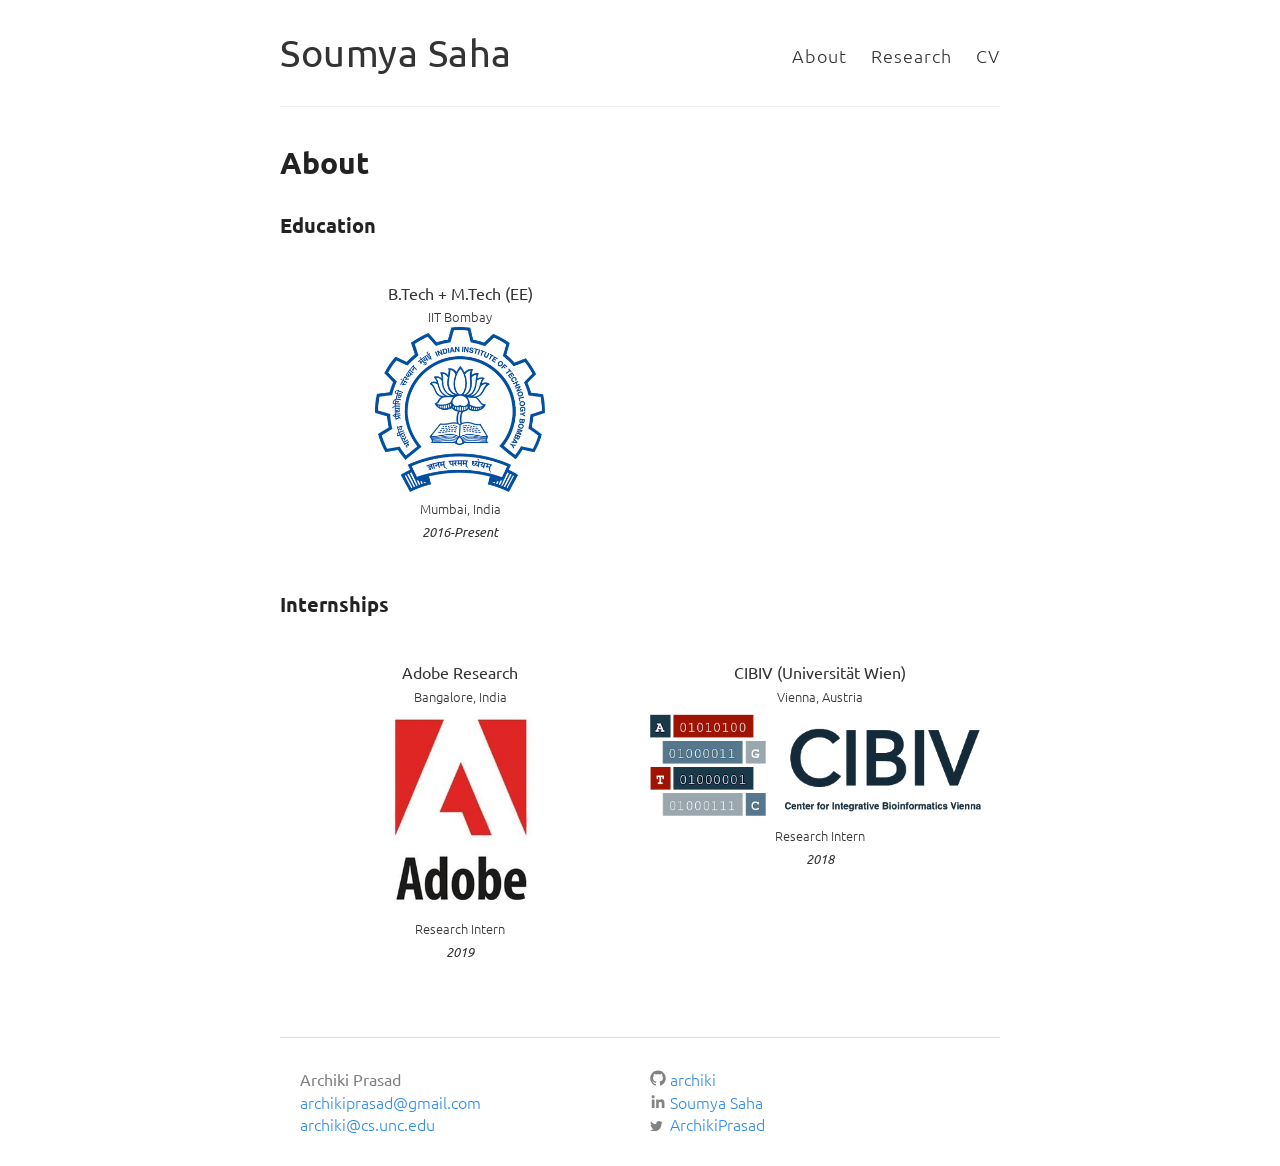
==== about/index.html @ 3ba74ed2 "skeleton upload" ====
<!DOCTYPE html>
<html>
  <head>
    <title>Soumya Saha</title>
    <base target="_blank">
        <meta charset="utf-8" />
    <meta content='text/html; charset=utf-8' http-equiv='Content-Type'>
    <meta http-equiv='X-UA-Compatible' content='IE=edge'>
    <meta name='viewport' content='width=device-width, initial-scale=1.0, maximum-scale=1.0'>

    
    <!-- <meta name="description" content="Electrical Engineering Dual-Degree Student, IIT Bombay">
    <meta property="og:description" content="Electrical Engineering Dual-Degree Student, IIT Bombay" /> -->
    
    <meta name="author" content="Archiki Prasad" />

    

    <!--[if lt IE 9]>
      <script src="http://html5shiv.googlecode.com/svn/trunk/html5.js"></script>
    <![endif]-->

    <link rel="stylesheet" type="text/css" href="/style.css" />
<!--     <link href="https://fonts.googleapis.com/css?family=Roboto+Slab:300,400,700" rel="stylesheet"> -->
    <link href="https://fonts.googleapis.com/css?family=Ubuntu:300,400,300italic,400italic|Raleway:500,100,300" rel="stylesheet">
    <link rel="alternate" type="application/rss+xml" title="Soumya Saha - Applied Scientist, Amazon AGI" href="/feed.xml" />
    <link rel="icon" type="image/png" href="/files/UNC.png">
    <!-- Created with Jekyll Now - http://github.com/barryclark/jekyll-now -->
  </head>

  <body>
    <div class="wrapper-masthead">
      <div class="container">
        <header class="masthead clearfix">
          
          <div class="site-info">
            <h1 class="site-name"><a href="/" target="_self">Soumya Saha</a></h1>
            <!-- <p class="site-description">Electrical Engineering Dual-Degree Student, IIT Bombay</p> -->
          </div>

          <nav>
            <a href="/about" target="_self">About</a>
            <a href="/research" target="_self">Research</a>
            <a href="/files/CV.pdf">CV</a>

          </nav>
        </header>
      </div>
    </div>


    <div id="main" role="main" class="container">
      <article class="post">
  <h1>About</h1>
  
</article>

<h3>Education</h3>
<div class="row">
  <div class="column">
    <p style="text-align:center;">
    <strong>B.Tech + M.Tech (EE)</strong>
    <br><small>IIT Bombay</small><br>
            <a href="https://www.ee.iitb.ac.in/" class="">
              <img height="50%" width="50%" src="/files/iitb.png" alt="...">
            </a>
            <br><small>Mumbai, India</small><br>
            <em><small>2016-Present</small></em>
          </p>
  </div>

    </div>

<h3>Internships</h3>
<div class="row">
  <div class="column">
    <p style="text-align:center;">
    <strong>Adobe Research</strong>
    <br><small>Bangalore, India</small><br>
            <a href="https://research.adobe.com/" class="">
              <img width="50%" height="50%" src="/files/adobe.jpg" alt="...">
            </a>
            <br><small>Research Intern</small><br>
            <em><small>2019</small></em>
          </p>
  </div>
  <div class="row">
  <div class="column">
    <p style="text-align:center;">
    <strong>CIBIV (Universität Wien)</strong>
    <br><small>Vienna, Austria</small><br>
            <a href="http://www.cibiv.at/" class="">
              <img src="/files/cibiv.png" alt="...">
            </a>
            <br><small>Research Intern</small><br>
            <em><small>2018</small></em>
          </p>
  </div>


    </div>


    <div class="wrapper-footer">
      <div class="container">
        <footer class="footer">
<!-- <div style="float:left;color:#808080">Archiki Prasad<br style="clear:both" /> </div> -->
<div class="row">
<div class="column"><a style="float:left;color:#808080"><span>Archiki Prasad</span></a>
<br style="clear:both" />
<a href="mailto:archikiprasad@gmail.com" style="float:left;font-weight:lighter;"><span>archikiprasad@gmail.com</span></a>
<br style="clear:both" />
<a href="mailto:archiki@cs.unc.edu" style="float:left;font-weight:lighter;"><span>archiki@cs.unc.edu</span></a>
</div>
<!-- <div class="row"> -->
<div class="column">
<a href="https://github.com/archiki" style="float:left;font-weight:lighter;"><span class="icon icon--github"><svg x="0px" y="0px" width="16px" height="16px" viewBox="0 0 16 16"><path fill="#828282" d="M7.999,0.431c-4.285,0-7.76,3.474-7.76,7.761 c0,3.428,2.223,6.337,5.307,7.363c0.388,0.071,0.53-0.168,0.53-0.374c0-0.184-0.007-0.672-0.01-1.32 c-2.159,0.469-2.614-1.04-2.614-1.04c-0.353-0.896-0.862-1.135-0.862-1.135c-0.705-0.481,0.053-0.472,0.053-0.472 c0.779,0.055,1.189,0.8,1.189,0.8c0.692,1.186,1.816,0.843,2.258,0.645c0.071-0.502,0.271-0.843,0.493-1.037 C4.86,11.425,3.049,10.76,3.049,7.786c0-0.847,0.302-1.54,0.799-2.082C3.768,5.507,3.501,4.718,3.924,3.65 c0,0,0.652-0.209,2.134,0.796C6.677,4.273,7.34,4.187,8,4.184c0.659,0.003,1.323,0.089,1.943,0.261 c1.482-1.004,2.132-0.796,2.132-0.796c0.423,1.068,0.157,1.857,0.077,2.054c0.497,0.542,0.798,1.235,0.798,2.082 c0,2.981-1.814,3.637-3.543,3.829c0.279,0.24,0.527,0.713,0.527,1.437c0,1.037-0.01,1.874-0.01,2.129 c0,0.208,0.14,0.449,0.534,0.373c3.081-1.028,5.302-3.935,5.302-7.362C15.76,3.906,12.285,0.431,7.999,0.431z"/></svg>
</span><span class="username">archiki</span></a>
<br style="clear:both" />
<a href="https://www.linkedin.com/in/archiki-prasad" style="float:left;font-weight:lighter;"><span class="icon icon--linkedin"><svg  x="0px" y="0px" width="16px" height="16px" viewBox="0 -20 512 512"><path fill="#828282" d="M150.65,100.682c0,27.992-22.508,50.683-50.273,50.683c-27.765,0-50.273-22.691-50.273-50.683
    C50.104,72.691,72.612,50,100.377,50C128.143,50,150.65,72.691,150.65,100.682z M143.294,187.333H58.277V462h85.017V187.333z
    M279.195,187.333h-81.541V462h81.541c0,0,0-101.877,0-144.181c0-38.624,17.779-61.615,51.807-61.615
    c31.268,0,46.289,22.071,46.289,61.615c0,39.545,0,144.181,0,144.181h84.605c0,0,0-100.344,0-173.915
    s-41.689-109.131-99.934-109.131s-82.768,45.369-82.768,45.369V187.333z"/></svg></span><span class="username">&nbsp;Soumya Saha</span></a>
<br style="clear:both" />
<a href="https://www.twitter.com/archikiprasad" style="float:left;font-weight:lighter;"><span class="icon icon--twitter"><svg x="0px" y="0px" width="16px" height="16px" viewBox="0 -6 20 20"><path fill="#828282" d="M15.969,3.058c-0.586,0.26-1.217,0.436-1.878,0.515c0.675-0.405,1.194-1.045,1.438-1.809c-0.632,0.375-1.332,0.647-2.076,0.793c-0.596-0.636-1.446-1.033-2.387-1.033c-1.806,0-3.27,1.464-3.27,3.27 c0,0.256,0.029,0.506,0.085,0.745C5.163,5.404,2.753,4.102,1.14,2.124C0.859,2.607,0.698,3.168,0.698,3.767 c0,1.134,0.577,2.135,1.455,2.722C1.616,6.472,1.112,6.325,0.671,6.08c0,0.014,0,0.027,0,0.041c0,1.584,1.127,2.906,2.623,3.206 C3.02,9.402,2.731,9.442,2.433,9.442c-0.211,0-0.416-0.021-0.615-0.059c0.416,1.299,1.624,2.245,3.055,2.271 c-1.119,0.877-2.529,1.4-4.061,1.4c-0.264,0-0.524-0.015-0.78-0.046c1.447,0.928,3.166,1.469,5.013,1.469 c6.015,0,9.304-4.983,9.304-9.304c0-0.142-0.003-0.283-0.009-0.423C14.976,4.29,15.531,3.714,15.969,3.058z"></path>
</svg></span><span class="username">&nbsp;ArchikiPrasad</span></a>

</div>
</div>


        </footer>
      </div>
    </div>

    

  </body>
</html>
---- style.css ----
/***************/
/* MEYER RESET */
/***************/
html, body, div, span, applet, object, iframe,
h1, h2, h3, h4, h5, h6, p, blockquote, pre,
a, abbr, acronym, address, big, cite, code,
del, dfn, em, img, ins, kbd, q, s, samp,
small, strike, strong, sub, sup, tt, var,
b, u, i, center,
dl, dt, dd, ol, ul, li,
fieldset, form, label, legend,
table, caption, tbody, tfoot, thead, tr, th, td,
article, aside, canvas, details, embed,
figure, figcaption, footer, header, hgroup,
menu, nav, output, ruby, section, summary,
time, mark, audio, video {
  margin: 0;
  padding: 0;
  border: 0;
  font-size: 100%;
  font: inherit;
  vertical-align: baseline;
}

article, aside, details, figcaption, figure,
footer, header, hgroup, menu, nav, section {
  display: block;
}

body {
  line-height: 1;
}

ol, ul {
  list-style: none;
}

blockquote, q {
  quotes: none;
}

blockquote:before, blockquote:after,
q:before, q:after {
  content: '';
  content: none;
}

table {
  border-collapse: collapse;
  border-spacing: 0;
}

*, *:before, *:after {
  -moz-box-sizing: border-box;
  -webkit-box-sizing: border-box;
  box-sizing: border-box;
}

/**************/
/* BASE RULES */
/**************/
html {
  font-size: 100%;
}
font-family: 'Ubuntu', serif;
@font-face {
	font-family: 'Ubuntu';
}

@font-face {
	font-family: 'Ubuntu';
}

body {
  background: #fff;
  font: 16px/1.4 'Ubuntu';
  font-weight: lighter;
  color: #333;
}

.container {
  margin: 0 auto;
  max-width: 740px;
  padding: 0 10px;
  width: 100%;
}



h1, h2, h3, h4, h5, h6 {
  font-family: 'Ubuntu';
  color: #222;
  font-weight: bold;
  line-height: 1.7;
  margin: 1em 0 15px;
  padding: 0;
}
@media screen and (max-width: 640px) {
  h1, h2, h3, h4, h5, h6 {
    line-height: 1.4;
  }
}

h1 {
  font-size: 30px;
}
h1 a {
  color: inherit;
}

h2 {
  font-size: 24px;
}

h3 {
  font-size: 20px;
}

h4 {
  font-size: 18px;
  color: #666;
}


p {
  margin: 15px 0;
}

a {
  color: #318CE7; 
  /*#007bff;*/
  text-decoration: none;
  font-weight: bolder;
  cursor: pointer;
}
a:hover, a:active {
  color: #0039a6;
  font-weight: bold;
  text-decoration: none; 
  /*#4183C4;*/
}

tt {
  font-family: "Lucida Console", "Menlo", "Monaco", "Courier",
               monospace;
}


ul, ol {
  margin: 15px 0;
  padding-left: 30px;
}

ul {
  list-style-type: disc;
}

ol {
  list-style-type: decimal;
}

ol ul, ul ol, ul ul, ol ol {
  margin: 0;
}

ul ul, ol ul {
  list-style-type: circle;
}

em, i {
  font-style: italic;
}

sc {
  font-variant-caps: small-caps;
}  

small {
  font-size: smaller;
}

strong {
  font-weight: bolder;
}

b {
  font-weight: bold;
}
.column {
  float: left;
  /*width:-webkit-calc(35% - (30px / 2));width:calc(35% - (30px / 2))*/
  width: 50%;
  padding: 10px;
}

/* On screens that are 992px wide or less, go from four columns to two columns */
/* On screens that are 600px wide or less, make the columns stack on top of each other instead of next to each other */
@media screen and (max-width: 600px) {
  .column {
    width: 100%;
    padding: 10px;
  }
}



/* Clear floats after the columns */
.row:after {
  content: "";
  display: table;
  clear: both;
}

img {
  max-width: 100%;
}

.gmnoprint img {
  max-width: none;
}

.date {
  font-style: italic;
  color: #666;
}

::-moz-selection {
  color: #000;
  background: #eee;
}

::selection {
  color: #000;
  background: #eee;
}

.clearfix:before,
.clearfix:after {
  content: " ";
  display: table;
}

.clearfix:after {
  clear: both;
}

/*********************/
/* LAYOUT / SECTIONS */
/*********************/
.wrapper-masthead {
  margin-bottom: 30px;
}

.masthead {
  padding: 20px 0;
  border-bottom: 1px solid #eee;
}
@media screen and (max-width: 640px) {
  .masthead {
    text-align: center;
  }
}

.site-avatar {
  float: left;
  width: 70px;
  height: 70px;
  margin-right: 15px;
}
@media screen and (max-width: 640px) {
  .site-avatar {
    float: none;
    display: block;
    margin: 0 auto;
  }
}
.site-avatar img {
  border-radius: 5px;
}

.site-info {
  float: left;
}
@media screen and (max-width: 640px) {
  .site-info {
    float: none;
    display: block;
    margin: 0 auto;
  }
}

.site-name {
  margin: 0;
  color: #333;
  cursor: pointer;
  font-family: 'Ubuntu';
  font-weight: 300;
  font-size: 38px;
  letter-spacing: 0.5px;
}

.site-description {
  margin: -5px 0 0 0;
  color: #666;
  font-size: 16px;
}
@media screen and (max-width: 640px) {
  .site-description {
    margin: 3px 0;
  }
}

nav {
  float: right;
  margin-top: 23px;
  font-family: 'Ubuntu';
  font-size: 18px;
}
@media screen and (max-width: 640px) {
  nav {
    float: none;
    margin-top: 9px;
    display: block;
    font-size: 16px;
  }
}
nav a {
  margin-left: 20px;
  color: #333;
  text-align: right;
  font-weight: 300;
  letter-spacing: 1px;
}
@media screen and (max-width: 640px) {
  nav a {
    margin: 0 10px;
    color: #318CE7;
  }
}

.posts > .post {
  padding-bottom: 2em;
  border-bottom: 1px solid #eee;
}

.posts > .post:last-child {
  padding-bottom: 1em;
  border-bottom: none;
}

.post blockquote {
  margin: 1.8em .8em;
  border-left: 2px solid #666;
  padding: 0.1em 1em;
  color: #666;
  font-size: 22px;
  font-style: italic;
}
.post .comments {
  margin-top: 10px;
}
.post .read-more {
  text-transform: uppercase;
  font-size: 15px;
}

.wrapper-footer {
  margin-top: 50px;
  border-top: 1px solid #ddd;
  background-color: #fff;
}

footer {
  padding: 20px 0;
  text-align: center;
  font-weight: lighter;
}

.highlight {
  background-color: #efefef;
  padding: 7px 7px 7px 10px;
  border: 1px solid #ddd;
  -moz-box-shadow: 3px 3px rgba(0, 0, 0, 0.1);
  -webkit-box-shadow: 3px 3px rgba(0, 0, 0, 0.1);
  box-shadow: 3px 3px rgba(0, 0, 0, 0.1);
  margin: 20px 0 20px 0;
  overflow: scroll;
}

.button {
  background-color: #318CE7; /* Green */
  border: none;
  color: white;
  padding: 3px 12px;
  text-align: center;
  text-decoration: none;
  display: inline-block;
  font-size: 14px;
  margin: 1px 1px;
  border-radius: 8px;
  transition-duration: 0.4s;
  cursor: pointer;
}

.button1 {
  background-color: maroon; 
  color: white; 
  border: 2px solid #318CE7;
}

.button1:hover {
  background-color: maroon;
  color: white;
  font-weight:bolder;
}

.button2 {
  background-color: #c9620c; 
  color: white; 
  cursor: auto;
  border: 4px solid #c9620c;
}


code {
  font-family: 'Bitstream Vera Sans Mono','Courier', monospace;
}

.highlight .c {
  color: #586E75;
}

/* Comment */
.highlight .err {
  color: #93A1A1;
}

/* Error */
.highlight .g {
  color: #93A1A1;
}

/* Generic */
.highlight .k {
  color: #859900;
}

/* Keyword */
.highlight .l {
  color: #93A1A1;
}

/* Literal */
.highlight .n {
  color: #93A1A1;
}

/* Name */
.highlight .o {
  color: #859900;
}

/* Operator */
.highlight .x {
  color: #CB4B16;
}

/* Other */
.highlight .p {
  color: #93A1A1;
}

/* Punctuation */
.highlight .cm {
  color: #586E75;
}

/* Comment.Multiline */
.highlight .cp {
  color: #859900;
}

/* Comment.Preproc */
.highlight .c1 {
  color: #586E75;
}

/* Comment.Single */
.highlight .cs {
  color: #859900;
}

/* Comment.Special */
.highlight .gd {
  color: #2AA198;
}

/* Generic.Deleted */
.highlight .ge {
  color: #93A1A1;
  font-style: italic;
}

/* Generic.Emph */
.highlight .gr {
  color: #DC322F;
}

/* Generic.Error */
.highlight .gh {
  color: #CB4B16;
}

/* Generic.Heading */
.highlight .gi {
  color: #859900;
}

/* Generic.Inserted */
.highlight .go {
  color: #93A1A1;
}

/* Generic.Output */
.highlight .gp {
  color: #93A1A1;
}

/* Generic.Prompt */
.highlight .gs {
  color: #93A1A1;
  font-weight: bold;
}

/* Generic.Strong */
.highlight .gu {
  color: #CB4B16;
}

/* Generic.Subheading */
.highlight .gt {
  color: #93A1A1;
}

/* Generic.Traceback */
.highlight .kc {
  color: #CB4B16;
}

/* Keyword.Constant */
.highlight .kd {
  color: #268BD2;
}

/* Keyword.Declaration */
.highlight .kn {
  color: #859900;
}

/* Keyword.Namespace */
.highlight .kp {
  color: #859900;
}

/* Keyword.Pseudo */
.highlight .kr {
  color: #268BD2;
}

/* Keyword.Reserved */
.highlight .kt {
  color: #DC322F;
}

/* Keyword.Type */
.highlight .ld {
  color: #93A1A1;
}

/* Literal.Date */
.highlight .m {
  color: #2AA198;
}

/* Literal.Number */
.highlight .s {
  color: #2AA198;
}

/* Literal.String */
.highlight .na {
  color: #93A1A1;
}

/* Name.Attribute */
.highlight .nb {
  color: #B58900;
}

/* Name.Builtin */
.highlight .nc {
  color: #268BD2;
}

/* Name.Class */
.highlight .no {
  color: #CB4B16;
}

/* Name.Constant */
.highlight .nd {
  color: #268BD2;
}

/* Name.Decorator */
.highlight .ni {
  color: #CB4B16;
}

/* Name.Entity */
.highlight .ne {
  color: #CB4B16;
}

/* Name.Exception */
.highlight .nf {
  color: #268BD2;
}

/* Name.Function */
.highlight .nl {
  color: #93A1A1;
}

/* Name.Label */
.highlight .nn {
  color: #93A1A1;
}

/* Name.Namespace */
.highlight .nx {
  color: #555;
}

/* Name.Other */
.highlight .py {
  color: #93A1A1;
}

/* Name.Property */
.highlight .nt {
  color: #268BD2;
}

/* Name.Tag */
.highlight .nv {
  color: #268BD2;
}

/* Name.Variable */
.highlight .ow {
  color: #859900;
}

/* Operator.Word */
.highlight .w {
  color: #93A1A1;
}

/* Text.Whitespace */
.highlight .mf {
  color: #2AA198;
}

/* Literal.Number.Float */
.highlight .mh {
  color: #2AA198;
}

/* Literal.Number.Hex */
.highlight .mi {
  color: #2AA198;
}

/* Literal.Number.Integer */
.highlight .mo {
  color: #2AA198;
}

/* Literal.Number.Oct */
.highlight .sb {
  color: #586E75;
}

/* Literal.String.Backtick */
.highlight .sc {
  color: #2AA198;
}

/* Literal.String.Char */
.highlight .sd {
  color: #93A1A1;
}

/* Literal.String.Doc */
.highlight .s2 {
  color: #2AA198;
}

/* Literal.String.Double */
.highlight .se {
  color: #CB4B16;
}

/* Literal.String.Escape */
.highlight .sh {
  color: #93A1A1;
}

/* Literal.String.Heredoc */
.highlight .si {
  color: #2AA198;
}

/* Literal.String.Interpol */
.highlight .sx {
  color: #2AA198;
}

/* Literal.String.Other */
.highlight .sr {
  color: #DC322F;
}

/* Literal.String.Regex */
.highlight .s1 {
  color: #2AA198;
}

/* Literal.String.Single */
.highlight .ss {
  color: #2AA198;
}

/* Literal.String.Symbol */
.highlight .bp {
  color: #268BD2;
}

/* Name.Builtin.Pseudo */
.highlight .vc {
  color: #268BD2;
}

/* Name.Variable.Class */
.highlight .vg {
  color: #268BD2;
}

/* Name.Variable.Global */
.highlight .vi {
  color: #268BD2;
}

/* Name.Variable.Instance */
.highlight .il {
  color: #2AA198;
}

/* Literal.Number.Integer.Long */
.svg-icon {
  width: 40px;
  height: 40px;
  display: inline-block;
}
.svg-icon.dribbble {
  background-image: url([data-uri]);
}
.svg-icon.email {
  background-image: url([data-uri]);
}
.svg-icon.facebook {
  background-image: url([data-uri]);
}
.svg-icon.flickr {
  background-image: url([data-uri]);
}
.svg-icon.github {
  background-image: url([data-uri]);
}
.svg-icon.instagram {
  background-image: url([data-uri]);
}
.svg-icon.linkedin {
  background-image: url([data-uri]);
}
.svg-icon.pinterest {
  background-image: url([data-uri]);
}
.svg-icon.rss {
  background-image: url([data-uri]);
}
.svg-icon.stackoverflow {
  background-image: url([data-uri]);
}
.svg-icon.twitter {
  background-image: url([data-uri]);
}
.svg-icon.youtube {
  background-image: url([data-uri]);
}
.svg-icon.googleplus {
  background-image: url([data-uri]);
}
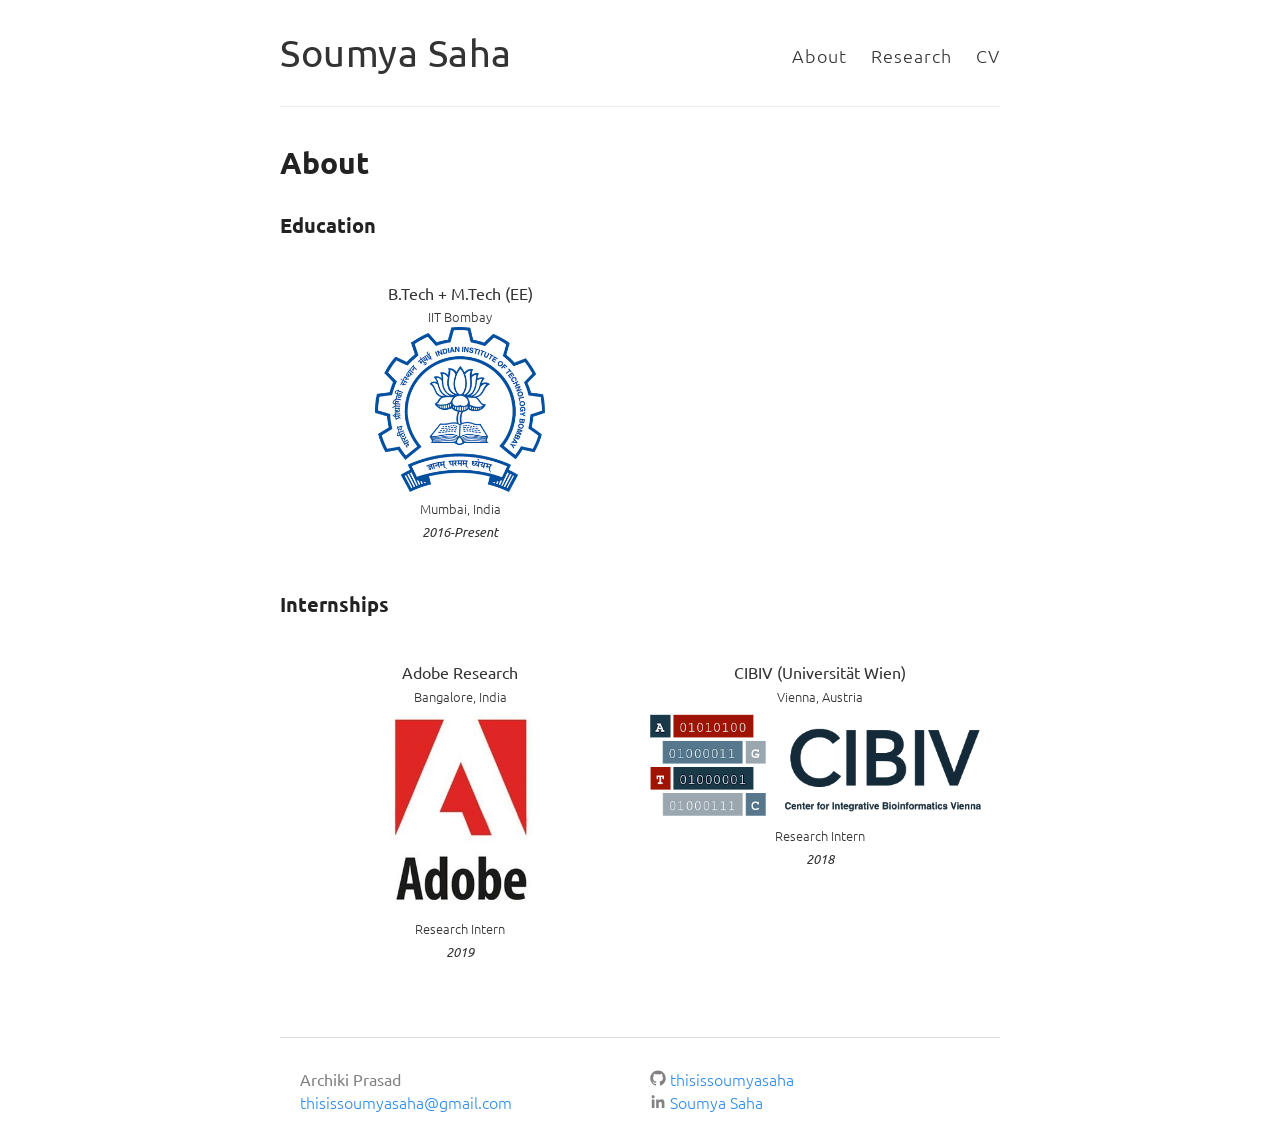
==== commit f4dfceb9: "some changes" ====
--- a/about/index.html
+++ b/about/index.html
@@ -12,7 +12,7 @@
     <!-- <meta name="description" content="Electrical Engineering Dual-Degree Student, IIT Bombay">
     <meta property="og:description" content="Electrical Engineering Dual-Degree Student, IIT Bombay" /> -->
     
-    <meta name="author" content="Archiki Prasad" />
+    <meta name="author" content="Soumya Saha" />
 
     
 
@@ -108,23 +108,20 @@
 <div class="row">
 <div class="column"><a style="float:left;color:#808080"><span>Archiki Prasad</span></a>
 <br style="clear:both" />
-<a href="mailto:archikiprasad@gmail.com" style="float:left;font-weight:lighter;"><span>archikiprasad@gmail.com</span></a>
-<br style="clear:both" />
-<a href="mailto:archiki@cs.unc.edu" style="float:left;font-weight:lighter;"><span>archiki@cs.unc.edu</span></a>
+<a href="mailto:thisissoumyasaha@gmail.com" style="float:left;font-weight:lighter;"><span>thisissoumyasaha@gmail.com</span></a>
+
 </div>
 <!-- <div class="row"> -->
 <div class="column">
-<a href="https://github.com/archiki" style="float:left;font-weight:lighter;"><span class="icon icon--github"><svg x="0px" y="0px" width="16px" height="16px" viewBox="0 0 16 16"><path fill="#828282" d="M7.999,0.431c-4.285,0-7.76,3.474-7.76,7.761 c0,3.428,2.223,6.337,5.307,7.363c0.388,0.071,0.53-0.168,0.53-0.374c0-0.184-0.007-0.672-0.01-1.32 c-2.159,0.469-2.614-1.04-2.614-1.04c-0.353-0.896-0.862-1.135-0.862-1.135c-0.705-0.481,0.053-0.472,0.053-0.472 c0.779,0.055,1.189,0.8,1.189,0.8c0.692,1.186,1.816,0.843,2.258,0.645c0.071-0.502,0.271-0.843,0.493-1.037 C4.86,11.425,3.049,10.76,3.049,7.786c0-0.847,0.302-1.54,0.799-2.082C3.768,5.507,3.501,4.718,3.924,3.65 c0,0,0.652-0.209,2.134,0.796C6.677,4.273,7.34,4.187,8,4.184c0.659,0.003,1.323,0.089,1.943,0.261 c1.482-1.004,2.132-0.796,2.132-0.796c0.423,1.068,0.157,1.857,0.077,2.054c0.497,0.542,0.798,1.235,0.798,2.082 c0,2.981-1.814,3.637-3.543,3.829c0.279,0.24,0.527,0.713,0.527,1.437c0,1.037-0.01,1.874-0.01,2.129 c0,0.208,0.14,0.449,0.534,0.373c3.081-1.028,5.302-3.935,5.302-7.362C15.76,3.906,12.285,0.431,7.999,0.431z"/></svg>
-</span><span class="username">archiki</span></a>
-<br style="clear:both" />
-<a href="https://www.linkedin.com/in/archiki-prasad" style="float:left;font-weight:lighter;"><span class="icon icon--linkedin"><svg  x="0px" y="0px" width="16px" height="16px" viewBox="0 -20 512 512"><path fill="#828282" d="M150.65,100.682c0,27.992-22.508,50.683-50.273,50.683c-27.765,0-50.273-22.691-50.273-50.683
-    C50.104,72.691,72.612,50,100.377,50C128.143,50,150.65,72.691,150.65,100.682z M143.294,187.333H58.277V462h85.017V187.333z
-    M279.195,187.333h-81.541V462h81.541c0,0,0-101.877,0-144.181c0-38.624,17.779-61.615,51.807-61.615
-    c31.268,0,46.289,22.071,46.289,61.615c0,39.545,0,144.181,0,144.181h84.605c0,0,0-100.344,0-173.915
-    s-41.689-109.131-99.934-109.131s-82.768,45.369-82.768,45.369V187.333z"/></svg></span><span class="username">&nbsp;Soumya Saha</span></a>
-<br style="clear:both" />
-<a href="https://www.twitter.com/archikiprasad" style="float:left;font-weight:lighter;"><span class="icon icon--twitter"><svg x="0px" y="0px" width="16px" height="16px" viewBox="0 -6 20 20"><path fill="#828282" d="M15.969,3.058c-0.586,0.26-1.217,0.436-1.878,0.515c0.675-0.405,1.194-1.045,1.438-1.809c-0.632,0.375-1.332,0.647-2.076,0.793c-0.596-0.636-1.446-1.033-2.387-1.033c-1.806,0-3.27,1.464-3.27,3.27 c0,0.256,0.029,0.506,0.085,0.745C5.163,5.404,2.753,4.102,1.14,2.124C0.859,2.607,0.698,3.168,0.698,3.767 c0,1.134,0.577,2.135,1.455,2.722C1.616,6.472,1.112,6.325,0.671,6.08c0,0.014,0,0.027,0,0.041c0,1.584,1.127,2.906,2.623,3.206 C3.02,9.402,2.731,9.442,2.433,9.442c-0.211,0-0.416-0.021-0.615-0.059c0.416,1.299,1.624,2.245,3.055,2.271 c-1.119,0.877-2.529,1.4-4.061,1.4c-0.264,0-0.524-0.015-0.78-0.046c1.447,0.928,3.166,1.469,5.013,1.469 c6.015,0,9.304-4.983,9.304-9.304c0-0.142-0.003-0.283-0.009-0.423C14.976,4.29,15.531,3.714,15.969,3.058z"></path>
-</svg></span><span class="username">&nbsp;ArchikiPrasad</span></a>
+  <a href="https://github.com/thisissoumyasaha" style="float:left;font-weight:lighter;"><span class="icon icon--github"><svg x="0px" y="0px" width="16px" height="16px" viewBox="0 0 16 16"><path fill="#828282" d="M7.999,0.431c-4.285,0-7.76,3.474-7.76,7.761 c0,3.428,2.223,6.337,5.307,7.363c0.388,0.071,0.53-0.168,0.53-0.374c0-0.184-0.007-0.672-0.01-1.32 c-2.159,0.469-2.614-1.04-2.614-1.04c-0.353-0.896-0.862-1.135-0.862-1.135c-0.705-0.481,0.053-0.472,0.053-0.472 c0.779,0.055,1.189,0.8,1.189,0.8c0.692,1.186,1.816,0.843,2.258,0.645c0.071-0.502,0.271-0.843,0.493-1.037 C4.86,11.425,3.049,10.76,3.049,7.786c0-0.847,0.302-1.54,0.799-2.082C3.768,5.507,3.501,4.718,3.924,3.65 c0,0,0.652-0.209,2.134,0.796C6.677,4.273,7.34,4.187,8,4.184c0.659,0.003,1.323,0.089,1.943,0.261 c1.482-1.004,2.132-0.796,2.132-0.796c0.423,1.068,0.157,1.857,0.077,2.054c0.497,0.542,0.798,1.235,0.798,2.082 c0,2.981-1.814,3.637-3.543,3.829c0.279,0.24,0.527,0.713,0.527,1.437c0,1.037-0.01,1.874-0.01,2.129 c0,0.208,0.14,0.449,0.534,0.373c3.081-1.028,5.302-3.935,5.302-7.362C15.76,3.906,12.285,0.431,7.999,0.431z"/></svg>
+  </span><span class="username">thisissoumyasaha</span></a>
+  <br style="clear:both" />
+  <a href="https://www.linkedin.com/in/soumyaumass" style="float:left;font-weight:lighter;"><span class="icon icon--linkedin"><svg  x="0px" y="0px" width="16px" height="16px" viewBox="0 -20 512 512"><path fill="#828282" d="M150.65,100.682c0,27.992-22.508,50.683-50.273,50.683c-27.765,0-50.273-22.691-50.273-50.683
+      C50.104,72.691,72.612,50,100.377,50C128.143,50,150.65,72.691,150.65,100.682z M143.294,187.333H58.277V462h85.017V187.333z
+      M279.195,187.333h-81.541V462h81.541c0,0,0-101.877,0-144.181c0-38.624,17.779-61.615,51.807-61.615
+      c31.268,0,46.289,22.071,46.289,61.615c0,39.545,0,144.181,0,144.181h84.605c0,0,0-100.344,0-173.915
+      s-41.689-109.131-99.934-109.131s-82.768,45.369-82.768,45.369V187.333z"/></svg></span><span class="username">&nbsp;Soumya Saha</span></a>
+  <br style="clear:both" />
 
 </div>
 </div>
